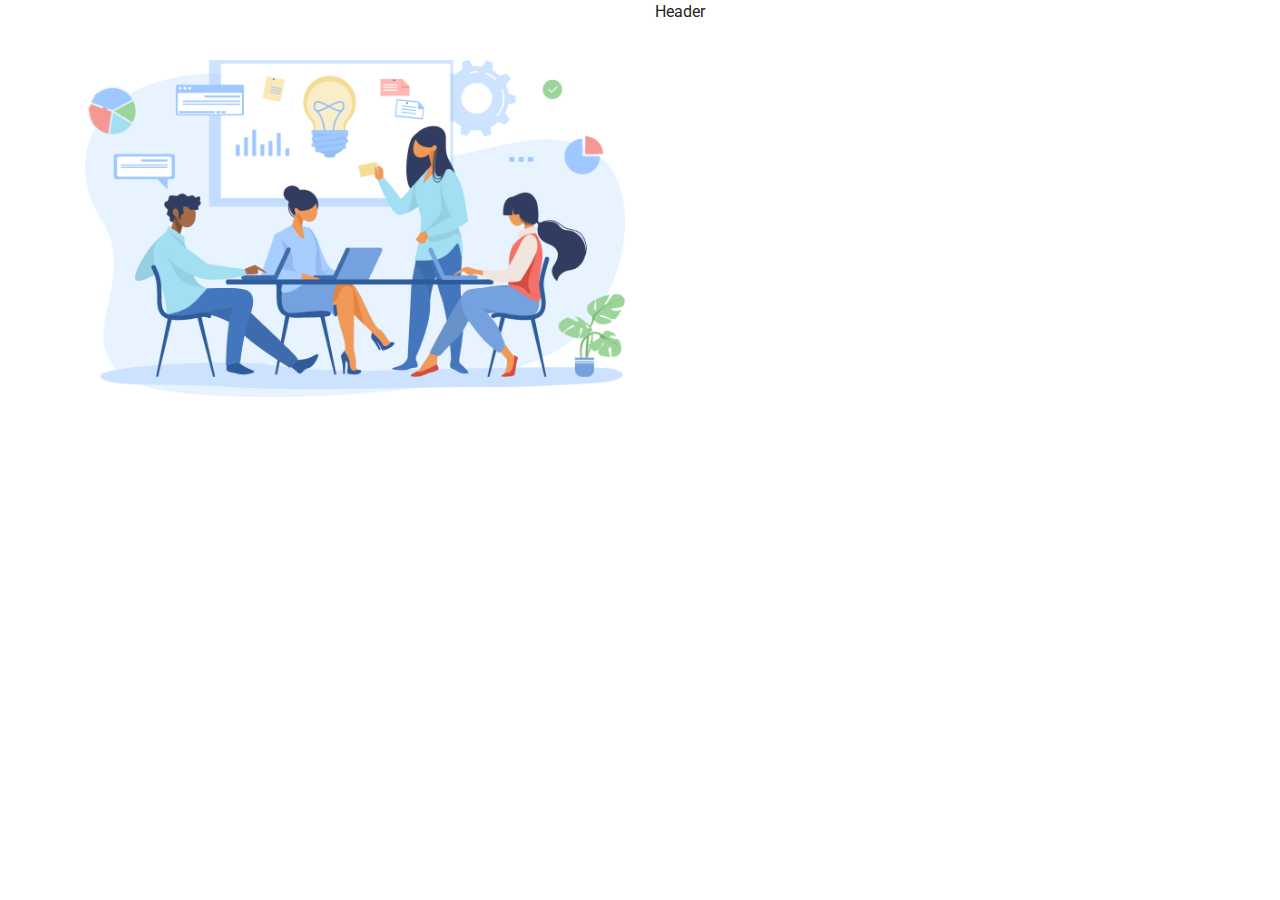
==== salary.html @ 07faefaa "oct27" ====
<!doctype html>
<html lang="en">
    <head>
        <!-- Required meta tags -->
        <meta charset="utf-8">
        <meta name="viewport" content="width=device-width, initial-scale=1, shrink-to-fit=no">
        <!-- Bootstrap CSS -->
        <link
            rel="stylesheet"
            href="https://stackpath.bootstrapcdn.com/bootstrap/4.5.2/css/bootstrap.min.css"
            integrity="sha384-JcKb8q3iqJ61gNV9KGb8thSsNjpSL0n8PARn9HuZOnIxN0hoP+VmmDGMN5t9UJ0Z"
            crossorigin="anonymous"
        >
        <!-- Custom CSS -->
        <link rel="stylesheet" href="css/styles.css">
        <title>salary</title>
    </head>
    <body>
        <div class="container">
            <div class="row">
                <div class="col-md-6 d-none d-md-block">
                    <img src="images/theme_image.png" class="theme_image">
                </div>
                <div class="col-md-6">
                    <!-- Header: menu and account -->
                    <div class="header">Header</div>
                   
                   
                    <div class="settings">
                      
                        
                    </div>
                    
                </div>
                <div class="col-md-1"></div>
            </div>
        </div>
        <!-- Optional JavaScript -->
        <!-- jQuery first, then Popper.js, then Bootstrap JS -->
        <script src="https://code.jquery.com/jquery-3.5.1.slim.min.js" integrity="sha384-DfXdz2htPH0lsSSs5nCTpuj/zy4C+OGpamoFVy38MVBnE+IbbVYUew+OrCXaRkfj" crossorigin="anonymous"></script>
        <script src="https://cdn.jsdelivr.net/npm/popper.js@1.16.1/dist/umd/popper.min.js" integrity="sha384-9/reFTGAW83EW2RDu2S0VKaIzap3H66lZH81PoYlFhbGU+6BZp6G7niu735Sk7lN" crossorigin="anonymous"></script>
        <script src="https://stackpath.bootstrapcdn.com/bootstrap/4.5.2/js/bootstrap.min.js" integrity="sha384-B4gt1jrGC7Jh4AgTPSdUtOBvfO8shuf57BaghqFfPlYxofvL8/KUEfYiJOMMV+rV" crossorigin="anonymous"></script>
    </body>
</html>
---- css/styles.css ----
@import url('https://fonts.googleapis.com/css2?family=Roboto&display=swap');
body {
    font-family: 'Roboto', sans-serif;
}

.theme_image {
    width: 100%;
    margin-top: 60px;
}

.header {
    /* background-color: chartreuse;*/
    height: 44px;
}

.display {
    /* display */
    font-family: Roboto;
    font-style: normal;
    font-weight: normal;
    font-size: 80px;
    line-height: 100%;
    /* identical to box height, or 80px */
    text-align: center;
    /* light / $primary-text */
    color: #4A5568;
}

.total-cost {
    /* paragraph */
    font-family: Roboto;
    font-style: normal;
    font-weight: normal;
    font-size: 16px;
    line-height: 100%;
    /* identical to box height, or 26px */
    text-align: center;
    /* light / $secondary-text */
    color: #A0AEC0;
}

.settings-block {
    margin-top: 8px;
    height: 80px;
    border-radius: 8px;
    padding: 16px;
}

.duration {
    border: solid 1px #D8E5F3;
}

.participants {
    border: solid 1px #D8E5F3;
}

.salary {
    border: solid 1px #D8E5F3;
}

.text-12 {
    font-family: Roboto;
    font-style: normal;
    font-weight: normal;
    line-height: 0.5em;
    font-size: 12px;
    color: #A0AEC0;
}

.text-40 {
    font-family: Roboto;
    font-style: normal;
    font-weight: normal;
    line-height: 0.5em;
    font-size: 40px;
    color: #4A5568;
}

.start {
    width: 100%;
    margin-top: 24px;
    border: none;
    border-radius: 8px;
    height: 64px;
    background-color: #34AAFF;
    color: #FFF;
}

.settings .icon {
    width: 48px;
    height: 48px;
    float: right;
    background-position: -30px;
}
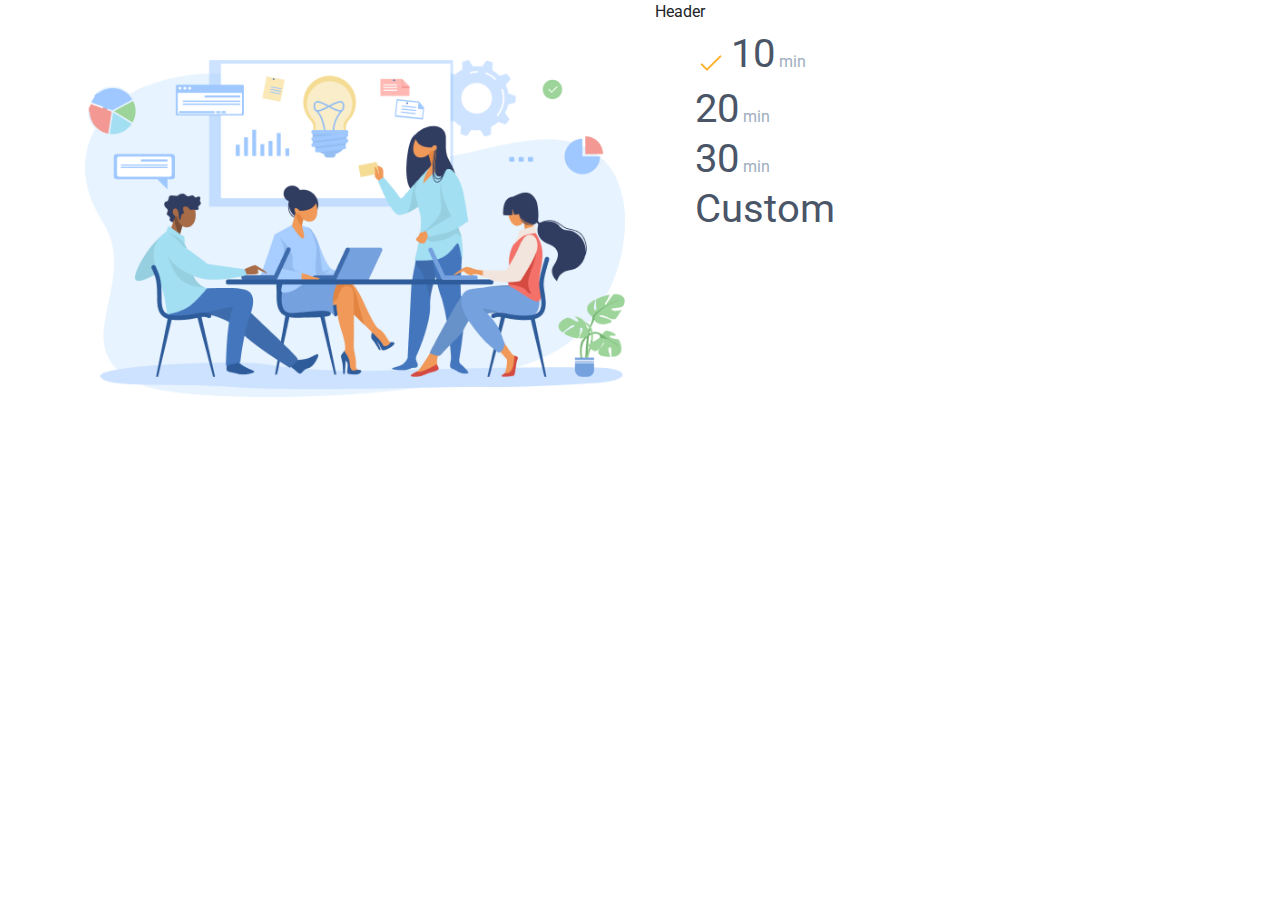
==== commit 4b47e54b: "oct 29" ====
--- a/salary.html
+++ b/salary.html
@@ -24,13 +24,31 @@
                 <div class="col-md-6">
                     <!-- Header: menu and account -->
                     <div class="header">Header</div>
-                   
-                   
                     <div class="settings">
-                      
-                        
+                        <ul>
+                            <li>
+                                <img
+                                    src="images/icon-check.svg"
+                                    width="24px"
+                                    height="24px"
+                                    class="checkmark gray"
+                                >
+                                <span class="text-40">10</span>
+                                <span class="text-16">min</span>
+                            </li>
+                            <li>
+                                <span class="text-40">20</span>
+                                <span class="text-16">min</span>
+                            </li>
+                            <li>
+                                <span class="text-40">30</span>
+                                <span class="text-16">min</span>
+                            </li>
+                            <li>
+                                <span class="text-40">Custom</span>
+                            </li>
+                        </ul>
                     </div>
-                    
                 </div>
                 <div class="col-md-1"></div>
             </div>
--- a/css/styles.css
+++ b/css/styles.css
@@ -58,12 +58,12 @@
     border: solid 1px #D8E5F3;
 }
 
-.text-12 {
+.text-16 {
     font-family: Roboto;
     font-style: normal;
     font-weight: normal;
     line-height: 0.5em;
-    font-size: 12px;
+    font-size: 16px;
     color: #A0AEC0;
 }
 
@@ -91,4 +91,19 @@
     height: 48px;
     float: right;
     background-position: -30px;
+}
+
+li {
+    
+  
+  list-style-type: none;
+    margin: 0;
+    padding-bottom: 20px;
+}
+
+li .checkmark {
+    width: 32px;
+    height: 32px;
+    /* хуй знает как покрасить SVG кодом в другой цвет */
+    color: red;
 }